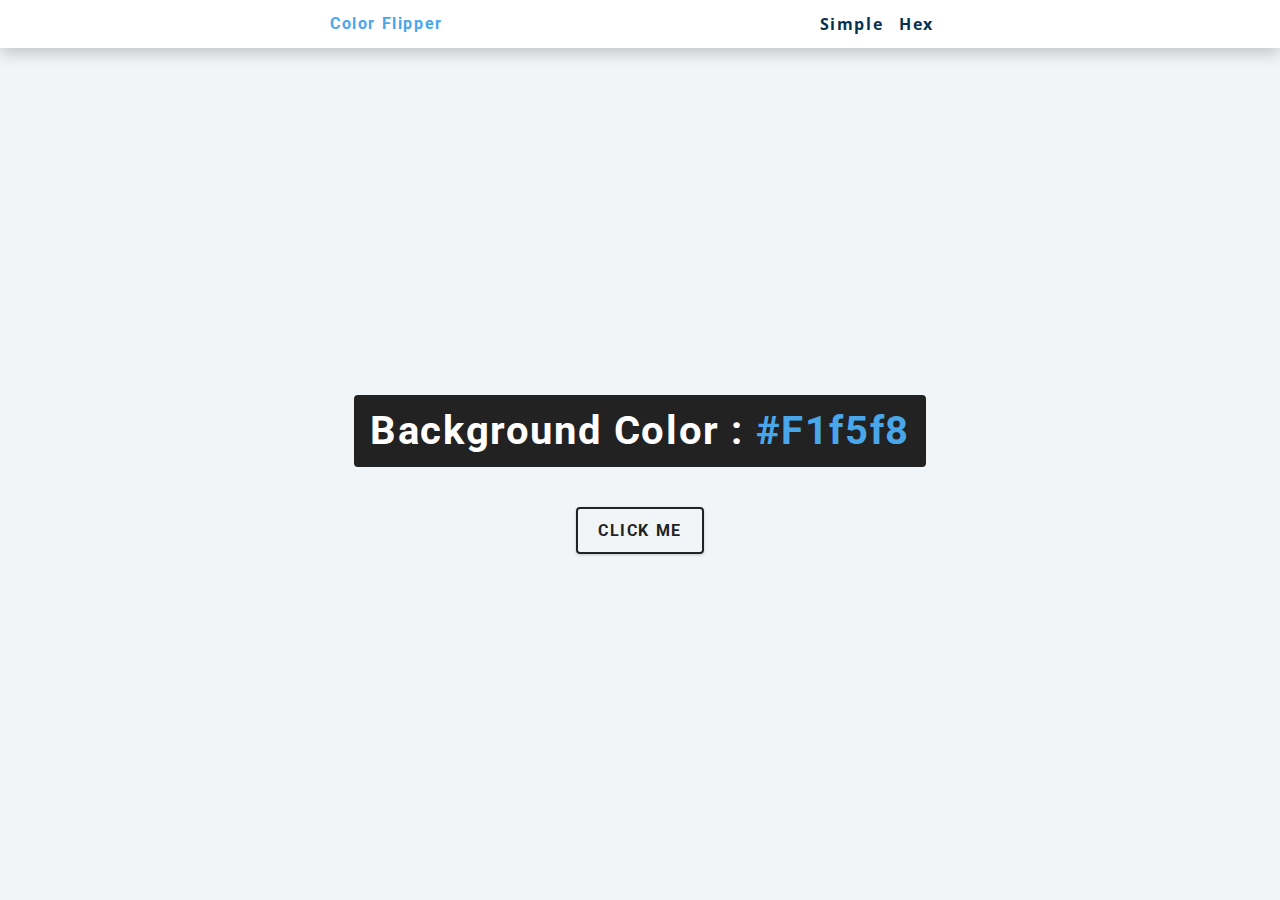
==== hex.html @ aff11630 "Add files via upload" ====
<!DOCTYPE html>
<html lang="en">
  <head>
    <meta charset="UTF-8" />
    <meta name="viewport" content="width=device-width, initial-scale=1.0" />
    <title>
      Color Flipper || Simple
    </title>

    <!-- styles -->
    <link rel="stylesheet" href="style.css" />
  </head>

  <body>
    <nav>
      <div class="nav-center">
        <h4>color flipper</h4>
        <ul class="nav-links">
          <li><a href="index.html">simple</a></li>
          <li><a href="hex.html">hex</a></li>
        </ul>
      </div>
    </nav>
    <main>
      <div class="container">
        <h2>background color : <span class="color">#f1f5f8</span></h2>
        <button class="btn btn-hero" id="btn">click me</button>
      </div>
    </main>
    <!-- javascript -->
    <script src="hex.js"></script>
  </body>
</html>
---- style.css ----
/*
=============== 
Fonts
===============
*/
@import url("https://fonts.googleapis.com/css?family=Open+Sans|Roboto:400,700&display=swap");

/*
=============== 
Variables
===============
*/

:root {
  /* dark shades of primary color*/
  --clr-primary-1: hsl(205, 86%, 17%);
  --clr-primary-2: hsl(205, 77%, 27%);
  --clr-primary-3: hsl(205, 72%, 37%);
  --clr-primary-4: hsl(205, 63%, 48%);
  /* primary/main color */
  --clr-primary-5: hsl(205, 78%, 60%);
  /* lighter shades of primary color */
  --clr-primary-6: hsl(205, 89%, 70%);
  --clr-primary-7: hsl(205, 90%, 76%);
  --clr-primary-8: hsl(205, 86%, 81%);
  --clr-primary-9: hsl(205, 90%, 88%);
  --clr-primary-10: hsl(205, 100%, 96%);
  /* darkest grey - used for headings */
  --clr-grey-1: hsl(209, 61%, 16%);
  --clr-grey-2: hsl(211, 39%, 23%);
  --clr-grey-3: hsl(209, 34%, 30%);
  --clr-grey-4: hsl(209, 28%, 39%);
  /* grey used for paragraphs */
  --clr-grey-5: hsl(210, 22%, 49%);
  --clr-grey-6: hsl(209, 23%, 60%);
  --clr-grey-7: hsl(211, 27%, 70%);
  --clr-grey-8: hsl(210, 31%, 80%);
  --clr-grey-9: hsl(212, 33%, 89%);
  --clr-grey-10: hsl(210, 36%, 96%);
  --clr-white: #fff;
  --clr-red-dark: hsl(360, 67%, 44%);
  --clr-red-light: hsl(360, 71%, 66%);
  --clr-green-dark: hsl(125, 67%, 44%);
  --clr-green-light: hsl(125, 71%, 66%);
  --clr-black: #222;
  --ff-primary: "Roboto", sans-serif;
  --ff-secondary: "Open Sans", sans-serif;
  --transition: all 0.3s linear;
  --spacing: 0.1rem;
  --radius: 0.25rem;
  --light-shadow: 0 5px 15px rgba(0, 0, 0, 0.1);
  --dark-shadow: 0 5px 15px rgba(0, 0, 0, 0.2);
  --max-width: 1170px;
  --fixed-width: 620px;
}
/*
=============== 
Global Styles
===============
*/

*,
::after,
::before {
  margin: 0;
  padding: 0;
  box-sizing: border-box;
}
body {
  font-family: var(--ff-secondary);
  background: var(--clr-grey-10);
  color: var(--clr-grey-1);
  line-height: 1.5;
  font-size: 0.875rem;
}
ul {
  list-style-type: none;
}
a {
  text-decoration: none;
}
h1,
h2,
h3,
h4 {
  letter-spacing: var(--spacing);
  text-transform: capitalize;
  line-height: 1.25;
  margin-bottom: 0.75rem;
  font-family: var(--ff-primary);
}
h1 {
  font-size: 3rem;
}
h2 {
  font-size: 2rem;
}
h3 {
  font-size: 1.25rem;
}
h4 {
  font-size: 0.875rem;
}
p {
  margin-bottom: 1.25rem;
  color: var(--clr-grey-5);
}
@media screen and (min-width: 800px) {
  h1 {
    font-size: 4rem;
  }
  h2 {
    font-size: 2.5rem;
  }
  h3 {
    font-size: 1.75rem;
  }
  h4 {
    font-size: 1rem;
  }
  body {
    font-size: 1rem;
  }
  h1,
  h2,
  h3,
  h4 {
    line-height: 1;
  }
}
/*  global classes */

/* section */
.section {
  padding: 5rem 0;
}

.section-center {
  width: 90vw;
  margin: 0 auto;
  max-width: 1170px;
}
@media screen and (min-width: 992px) {
  .section-center {
    width: 95vw;
  }
}
main {
  min-height: 100vh;
  display: grid;
  place-items: center;
}

/*
=============== 
Nav
===============
*/
nav {
  background: var(--clr-white);
  height: 3rem;
  display: grid;
  align-items: center;
  box-shadow: var(--dark-shadow);
}
.nav-center {
  width: 90vw;
  max-width: var(--fixed-width);
  margin: 0 auto;
  display: flex;
  align-items: center;
  justify-content: space-between;
}
.nav-center h4 {
  margin-bottom: 0;
  color: var(--clr-primary-5);
}
.nav-links {
  display: flex;
}
nav a {
  text-transform: capitalize;
  font-weight: 700;
  font-size: 1rem;
  color: var(--clr-primary-1);
  letter-spacing: var(--spacing);
  margin-right: 1rem;
}
nav a:hover {
  color: var(--clr-primary-5);
}
/*
=============== 
Container
===============
*/
main {
  min-height: calc(100vh - 3rem);
  display: grid;
  place-items: center;
}
.container {
  text-align: center;
}
.container h2 {
  background: var(--clr-black);
  color: var(--clr-white);
  padding: 1rem;
  border-radius: var(--radius);
  margin-bottom: 2.5rem;
}
.color {
  color: var(--clr-primary-5);
}
.btn-hero {
  font-family: var(--ff-primary);
  text-transform: uppercase;
  background: transparent;
  color: var(--clr-black);
  letter-spacing: var(--spacing);
  display: inline-block;
  font-weight: 700;
  transition: var(--transition);
  border: 2px solid var(--clr-black);
  cursor: pointer;
  box-shadow: 0 1px 3px rgba(0, 0, 0, 0.2);
  border-radius: var(--radius);
  font-size: 1rem;
  padding: 0.75rem 1.25rem;
}
.btn-hero:hover {
  color: var(--clr-white);
  background: var(--clr-black);
}
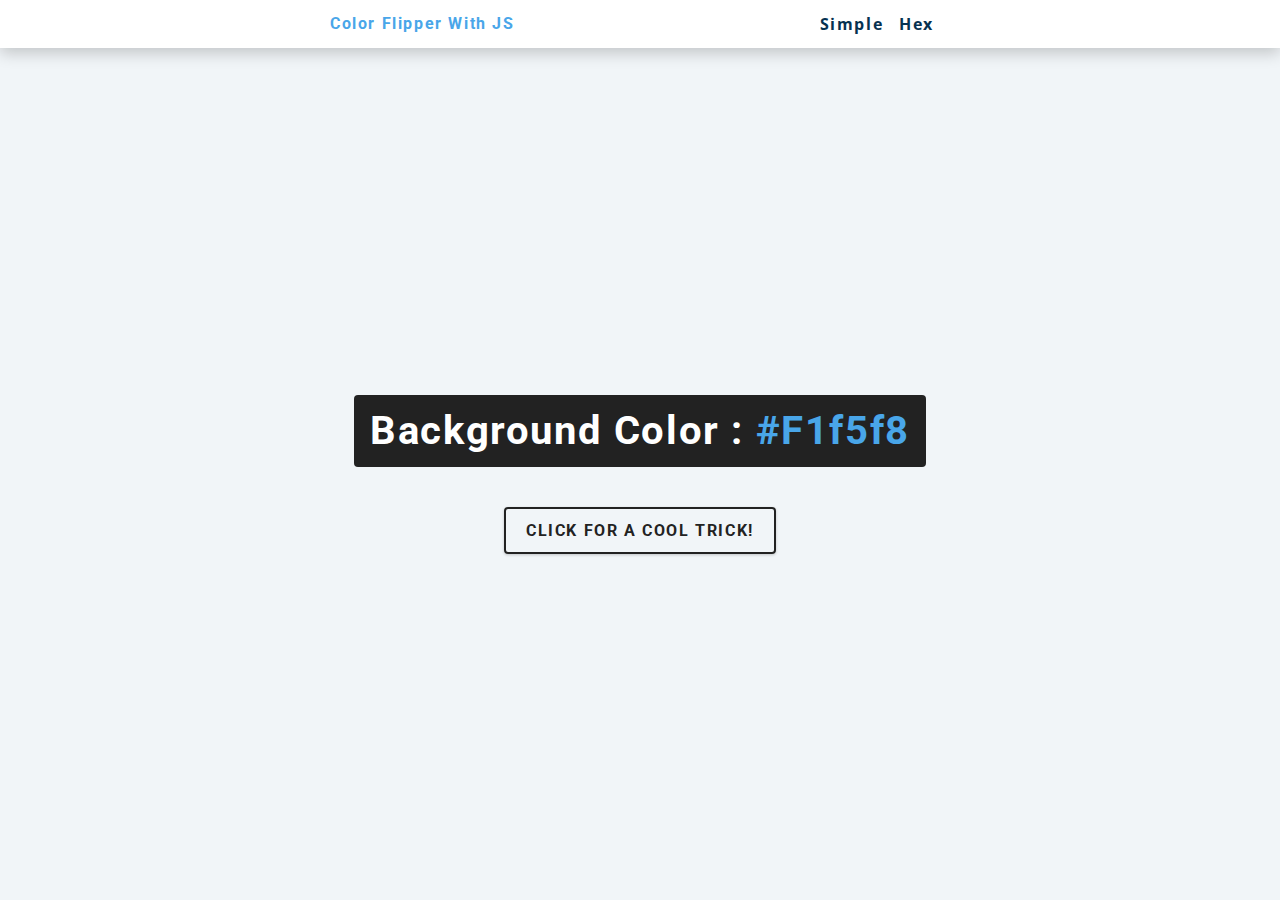
==== commit 52175e60: "Add files via upload" ====
--- a/hex.html
+++ b/hex.html
@@ -14,7 +14,7 @@
   <body>
     <nav>
       <div class="nav-center">
-        <h4>color flipper</h4>
+        <h4>Color flipper with JS</h4>
         <ul class="nav-links">
           <li><a href="index.html">simple</a></li>
           <li><a href="hex.html">hex</a></li>
@@ -24,7 +24,7 @@
     <main>
       <div class="container">
         <h2>background color : <span class="color">#f1f5f8</span></h2>
-        <button class="btn btn-hero" id="btn">click me</button>
+        <button class="btn btn-hero" id="btn">Click for a cool trick!</button>
       </div>
     </main>
     <!-- javascript -->
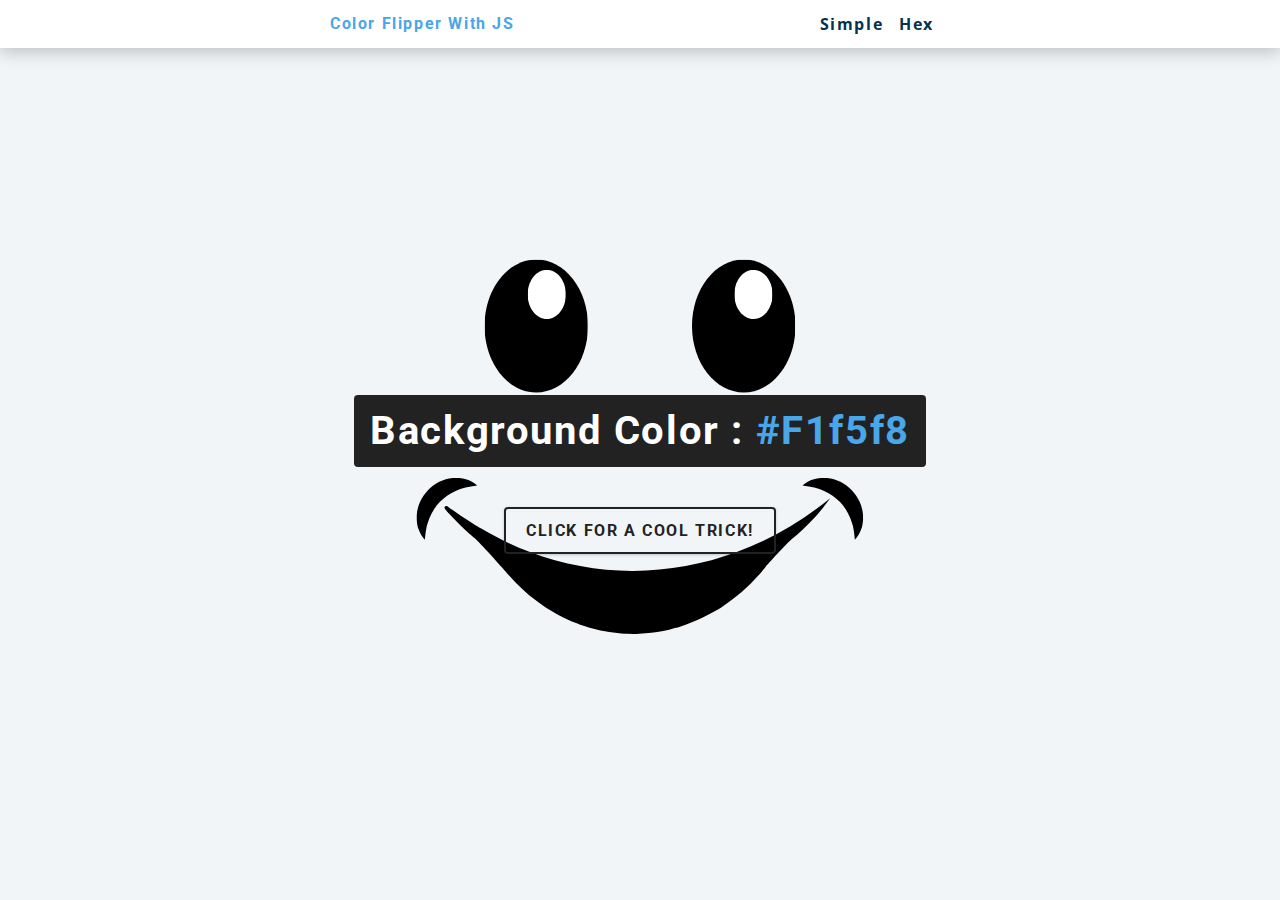
==== commit aa877f62: "Adding face from nickelodeon :)" ====
--- a/hex.html
+++ b/hex.html
@@ -21,6 +21,7 @@
         </ul>
       </div>
     </nav>
+    
     <main>
       <div class="container">
         <h2>background color : <span class="color">#f1f5f8</span></h2>
--- a/style.css
+++ b/style.css
@@ -72,6 +72,9 @@
   color: var(--clr-grey-1);
   line-height: 1.5;
   font-size: 0.875rem;
+  background-image: url(image/face.svg);
+  background-repeat: no-repeat;
+  background-position: center;
 }
 ul {
   list-style-type: none;
